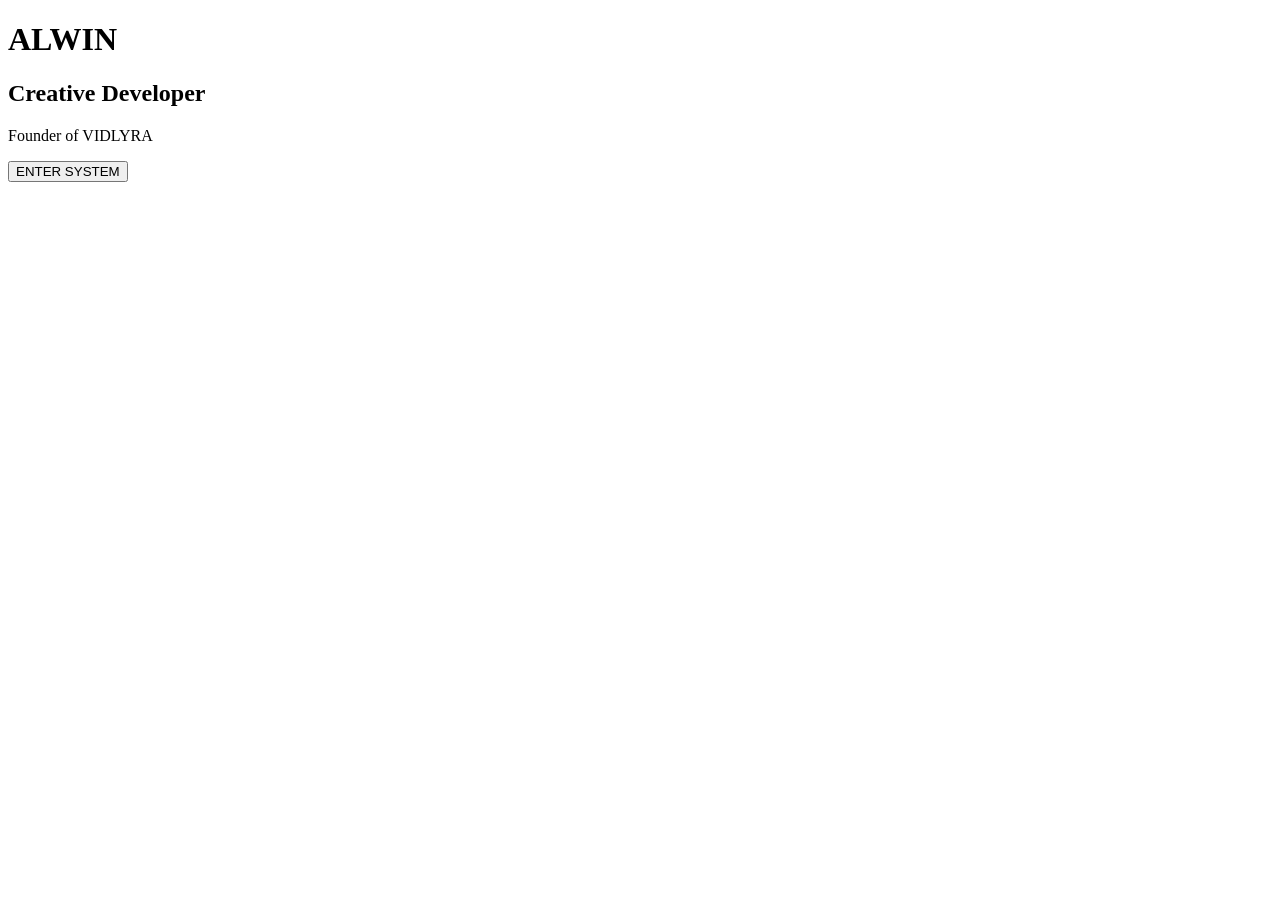
==== portfolio/index.html @ a60c1b2e "Rename index.html to index.html" ====
<!DOCTYPE html>
<html lang="en">
<head>

<meta charset="UTF-8">
<meta name="viewport" content="width=device-width, initial-scale=1.0">

<title>ALWIN | Portfolio</title>

<link rel="stylesheet" href="css/style.css">
<link rel="stylesheet" href="css/glitch.css">

<link href="https://fonts.googleapis.com/css2?family=Orbitron:wght@400;700;900&family=JetBrains+Mono:wght@400;700&display=swap" rel="stylesheet">

</head>

<body>

<div class="noise"></div>

<div class="hero">

<h1 class="glitch" data-text="ALWIN">
ALWIN
</h1>

<h2>
Creative Developer
</h2>

<p>
Founder of VIDLYRA
</p>

<button>
ENTER SYSTEM
</button>

</div>

<script src="js/main.js"></script>

</body>
</html>
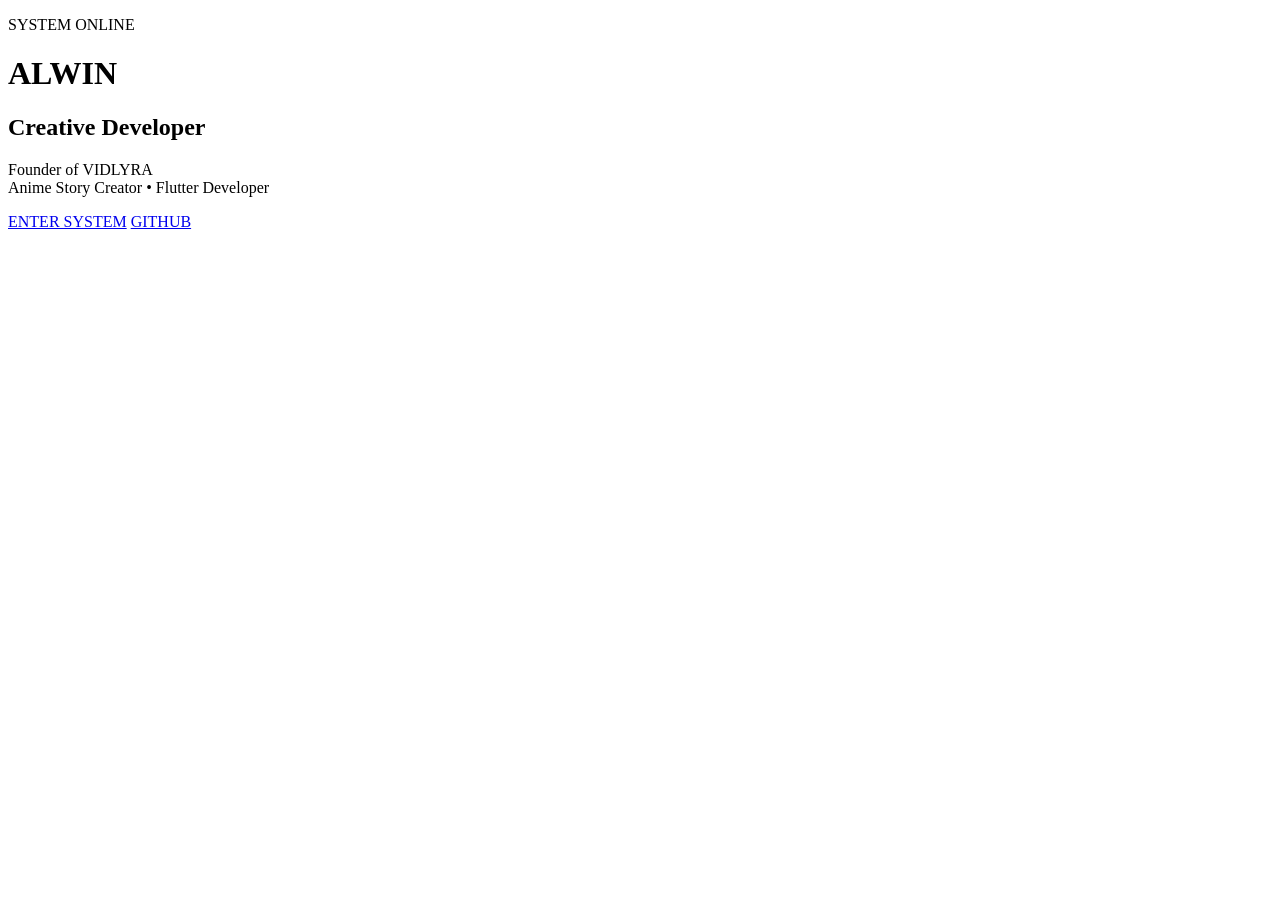
==== commit a4a1756b: "Update index.html" ====
--- a/portfolio/index.html
+++ b/portfolio/index.html
@@ -1,45 +1,50 @@
-
 <!DOCTYPE html>
 <html lang="en">
+
 <head>
+    <meta charset="UTF-8">
+    <meta name="viewport" content="width=device-width, initial-scale=1.0">
 
-<meta charset="UTF-8">
-<meta name="viewport" content="width=device-width, initial-scale=1.0">
+    <title>ALWIN // DIGITAL ARCHIVE</title>
 
-<title>ALWIN | Portfolio</title>
+    <link rel="stylesheet" href="css/style.css">
+    <link rel="stylesheet" href="css/glitch.css">
 
-<link rel="stylesheet" href="css/style.css">
-<link rel="stylesheet" href="css/glitch.css">
-
-<link href="https://fonts.googleapis.com/css2?family=Orbitron:wght@400;700;900&family=JetBrains+Mono:wght@400;700&display=swap" rel="stylesheet">
-
+    <link href="https://fonts.googleapis.com/css2?family=Orbitron:wght@400;700;900&family=JetBrains+Mono:wght@400;700&display=swap" rel="stylesheet">
 </head>
 
 <body>
+    <div id="boot-screen">
+    <pre id="boot-text"></pre>
+</div>
+    <div class="noise"></div>
 
-<div class="noise"></div>
+    <div class="hero">
 
-<div class="hero">
+        <p class="status">SYSTEM ONLINE</p>
 
-<h1 class="glitch" data-text="ALWIN">
-ALWIN
-</h1>
+        <h1 class="glitch" data-text="ALWIN">
+            ALWIN
+        </h1>
 
-<h2>
-Creative Developer
-</h2>
+        <h2>Creative Developer</h2>
 
-<p>
-Founder of VIDLYRA
-</p>
+        <p class="subtitle">
+            Founder of <span>VIDLYRA</span><br>
+            Anime Story Creator • Flutter Developer
+        </p>
 
-<button>
-ENTER SYSTEM
-</button>
+        <div class="buttons">
+            <a href="#projects" class="btn">ENTER SYSTEM</a>
+            <a href="https://github.com/YOUR_GITHUB_USERNAME" class="btn secondary" target="_blank">
+                GITHUB
+            </a>
+        </div>
 
-</div>
+    </div>
 
-<script src="js/main.js"></script>
+    <script src="js/main.js"></script>
+    <script src="js/matrix.js"></script>
+</body>
 
-</body>
 </html>
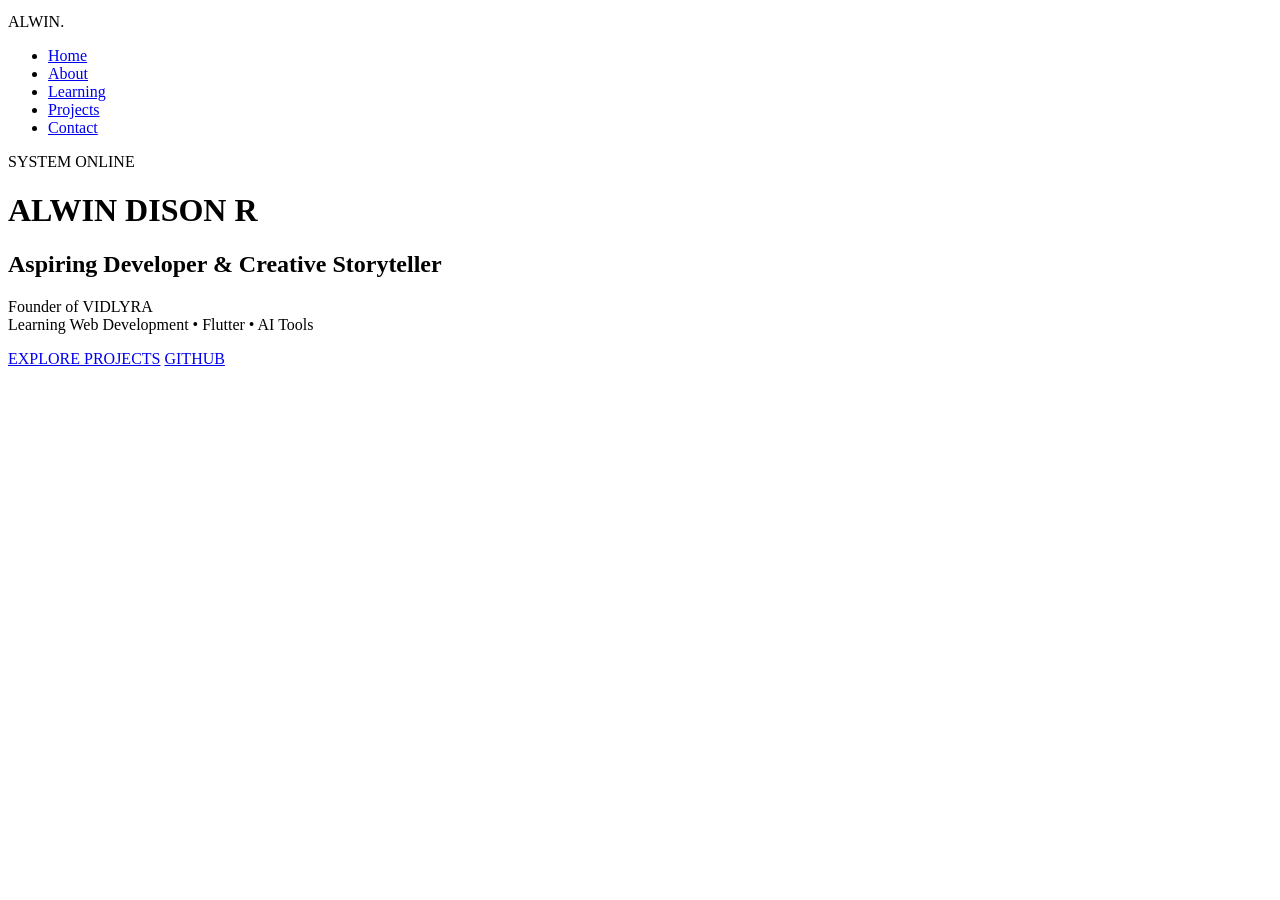
==== commit 4710fdf5: "Update index.html" ====
--- a/portfolio/index.html
+++ b/portfolio/index.html
@@ -5,7 +5,7 @@
     <meta charset="UTF-8">
     <meta name="viewport" content="width=device-width, initial-scale=1.0">
 
-    <title>ALWIN // DIGITAL ARCHIVE</title>
+    <title>Alwin Dison R | Digital Archive</title>
 
     <link rel="stylesheet" href="css/style.css">
     <link rel="stylesheet" href="css/glitch.css">
@@ -18,33 +18,59 @@
     <pre id="boot-text"></pre>
 </div>
     <div class="noise"></div>
+     <nav class="navbar">
 
+    <div class="logo">
+        ALWIN<span>.</span>
+    </div>
+
+    <ul class="nav-links">
+
+        <li><a href="#home">Home</a></li>
+
+        <li><a href="#about">About</a></li>
+
+        <li><a href="#learning">Learning</a></li>
+
+        <li><a href="#projects">Projects</a></li>
+
+        <li><a href="#contact">Contact</a></li>
+
+    </ul>
+
+</nav>
     <div class="hero">
 
-        <p class="status">SYSTEM ONLINE</p>
+    <p class="status">SYSTEM ONLINE</p>
 
-        <h1 class="glitch" data-text="ALWIN">
-            ALWIN
-        </h1>
+    <h1 class="glitch" data-text="ALWIN DISON R">
+        ALWIN DISON R
+    </h1>
 
-        <h2>Creative Developer</h2>
+    <h2>Aspiring Developer & Creative Storyteller</h2>
 
-        <p class="subtitle">
-            Founder of <span>VIDLYRA</span><br>
-            Anime Story Creator • Flutter Developer
-        </p>
+    <p class="subtitle">
+        Founder of <span>VIDLYRA</span><br>
+        Learning Web Development • Flutter • AI Tools
+    </p>
 
-        <div class="buttons">
-            <a href="#projects" class="btn">ENTER SYSTEM</a>
-            <a href="https://github.com/YOUR_GITHUB_USERNAME" class="btn secondary" target="_blank">
-                GITHUB
-            </a>
-        </div>
+    <div class="buttons">
+        <a href="#projects" class="btn">EXPLORE PROJECTS</a>
+
+        <a href="https://github.com/Akshadow143"
+           class="btn secondary"
+           target="_blank">
+            GITHUB
+        </a>
+    </div>
+
+</div>
 
     </div>
 
     <script src="js/main.js"></script>
     <script src="js/matrix.js"></script>
+    <script src="js/cursor.js"></script>
 </body>
 
 </html>
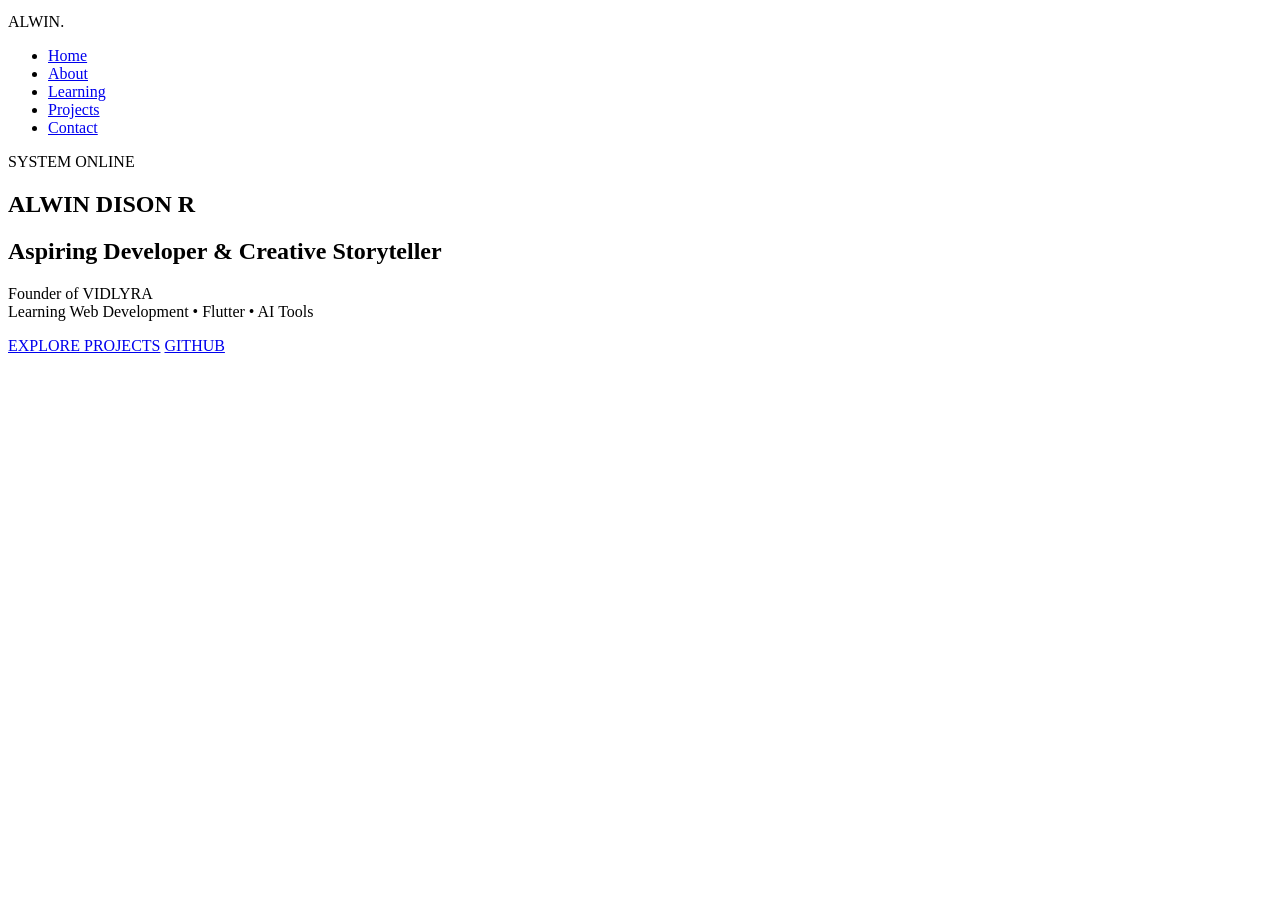
==== commit f3c4d6a4: "Update index.html" ====
--- a/portfolio/index.html
+++ b/portfolio/index.html
@@ -39,7 +39,7 @@
     </ul>
 
 </nav>
-    <div class="hero">
+    <section class="hero" id="home">
 
     <p class="status">SYSTEM ONLINE</p>
 
@@ -67,7 +67,7 @@
 </div>
 
     </div>
-
+</section>
     <script src="js/main.js"></script>
     <script src="js/matrix.js"></script>
     <script src="js/cursor.js"></script>
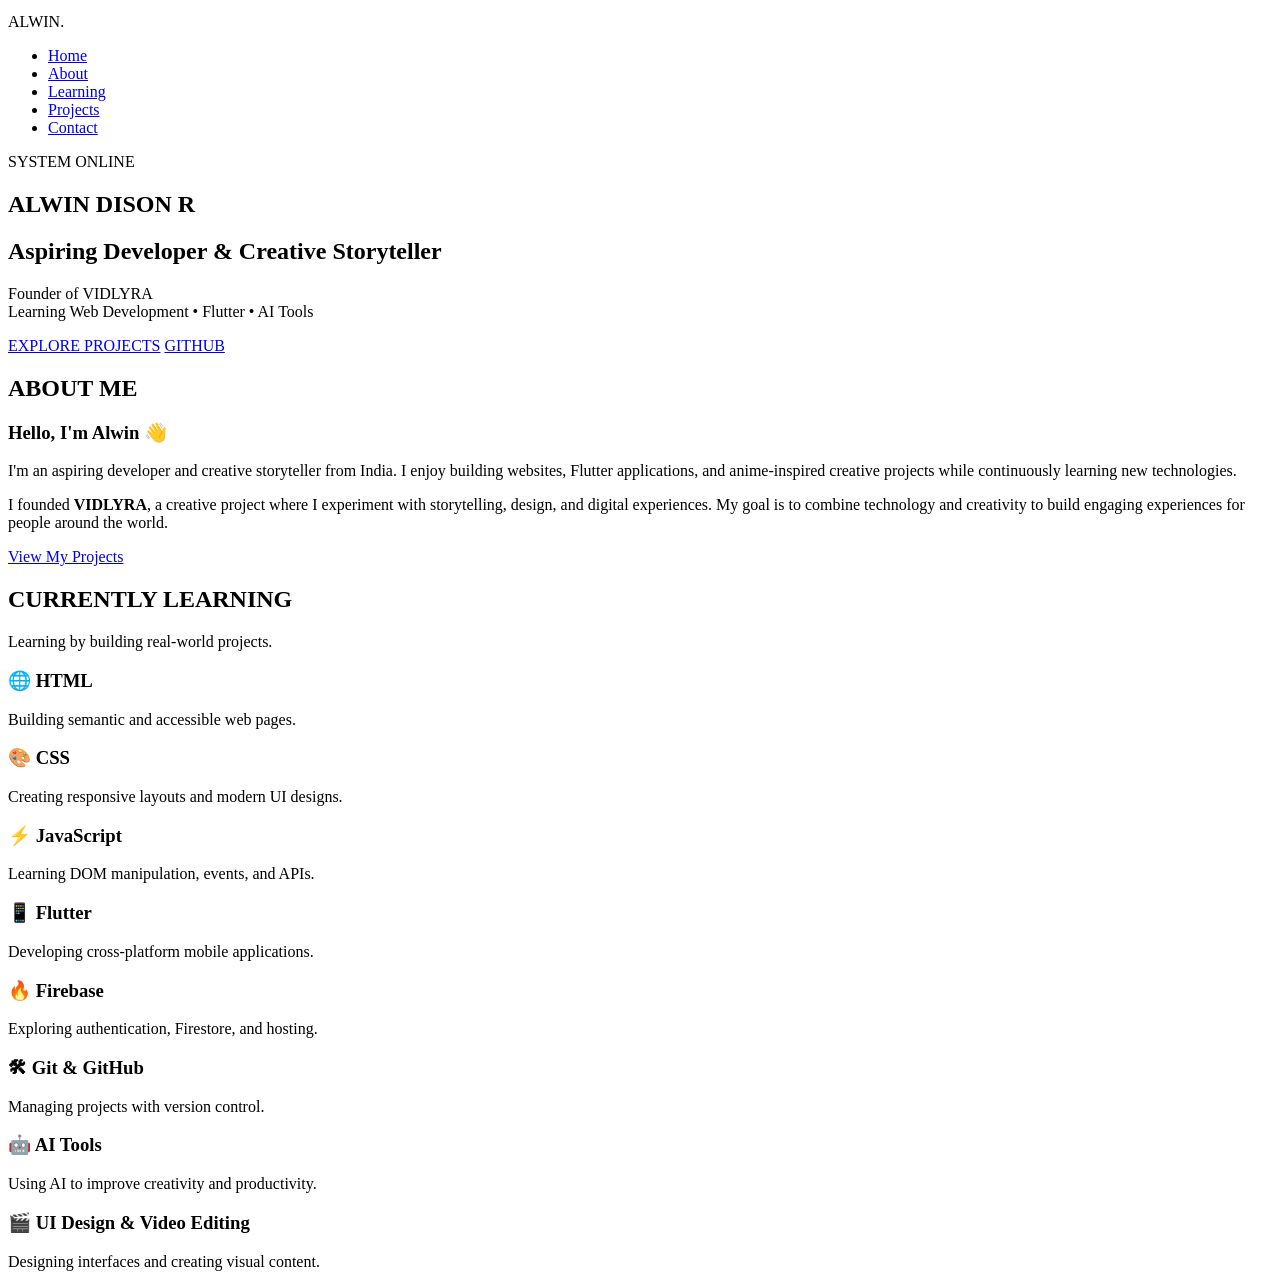
==== commit 0e707a12: "Update index.html" ====
--- a/portfolio/index.html
+++ b/portfolio/index.html
@@ -68,6 +68,92 @@
 
     </div>
 </section>
+    <section id="about">
+
+    <div class="section-title">
+        <h2>ABOUT ME</h2>
+    </div>
+
+    <div class="about-content">
+
+        <div class="about-text">
+
+            <h3>Hello, I'm Alwin 👋</h3>
+
+            <p>
+                I'm an aspiring developer and creative storyteller from India.
+                I enjoy building websites, Flutter applications, and anime-inspired
+                creative projects while continuously learning new technologies.
+            </p>
+
+            <p>
+                I founded <strong>VIDLYRA</strong>, a creative project where I
+                experiment with storytelling, design, and digital experiences.
+                My goal is to combine technology and creativity to build engaging
+                experiences for people around the world.
+            </p>
+
+            <a href="#projects" class="btn">
+                View My Projects
+            </a>
+
+        </div>
+
+    </div>
+
+</section>
+    <section id="learning">
+
+    <div class="section-title">
+        <h2>CURRENTLY LEARNING</h2>
+        <p>Learning by building real-world projects.</p>
+    </div>
+
+    <div class="learning-grid">
+
+        <div class="learning-card">
+            <h3>🌐 HTML</h3>
+            <p>Building semantic and accessible web pages.</p>
+        </div>
+
+        <div class="learning-card">
+            <h3>🎨 CSS</h3>
+            <p>Creating responsive layouts and modern UI designs.</p>
+        </div>
+
+        <div class="learning-card">
+            <h3>⚡ JavaScript</h3>
+            <p>Learning DOM manipulation, events, and APIs.</p>
+        </div>
+
+        <div class="learning-card">
+            <h3>📱 Flutter</h3>
+            <p>Developing cross-platform mobile applications.</p>
+        </div>
+
+        <div class="learning-card">
+            <h3>🔥 Firebase</h3>
+            <p>Exploring authentication, Firestore, and hosting.</p>
+        </div>
+
+        <div class="learning-card">
+            <h3>🛠 Git & GitHub</h3>
+            <p>Managing projects with version control.</p>
+        </div>
+
+        <div class="learning-card">
+            <h3>🤖 AI Tools</h3>
+            <p>Using AI to improve creativity and productivity.</p>
+        </div>
+
+        <div class="learning-card">
+            <h3>🎬 UI Design & Video Editing</h3>
+            <p>Designing interfaces and creating visual content.</p>
+        </div>
+
+    </div>
+
+</section>
     <script src="js/main.js"></script>
     <script src="js/matrix.js"></script>
     <script src="js/cursor.js"></script>
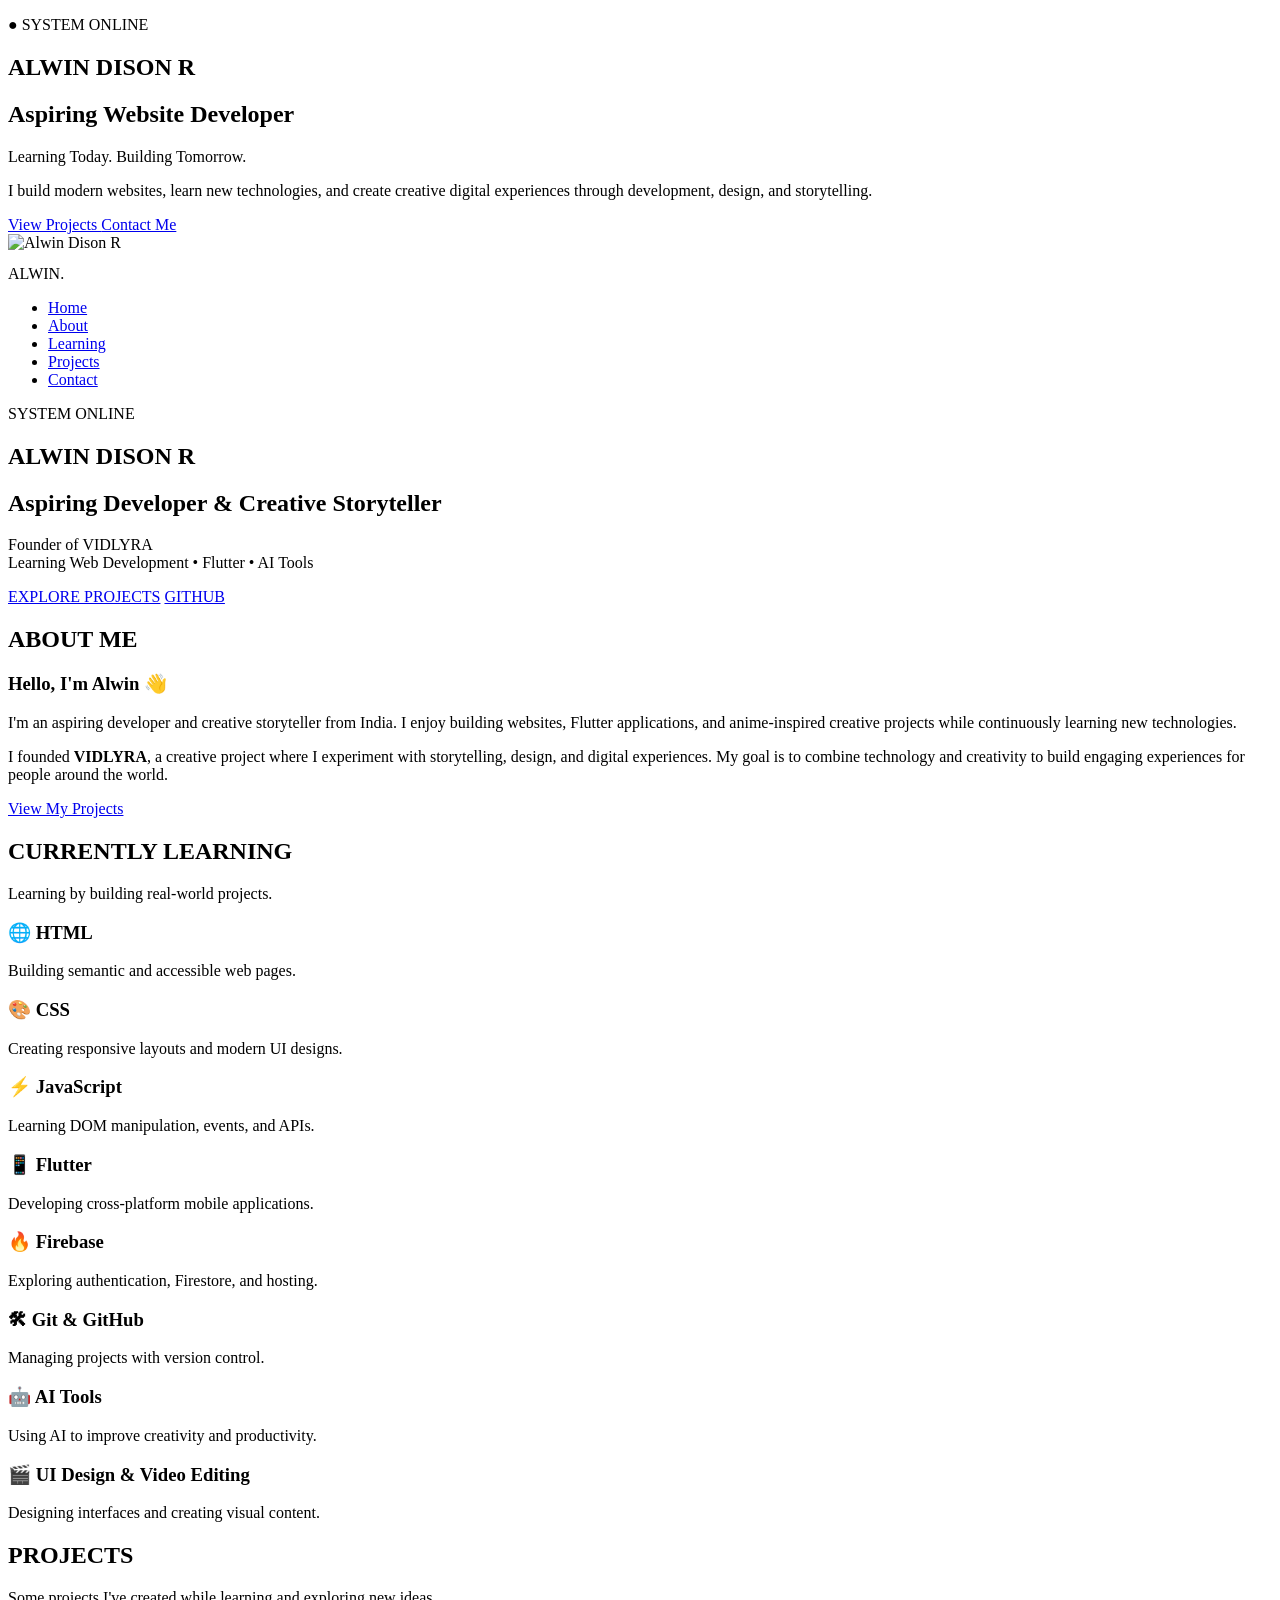
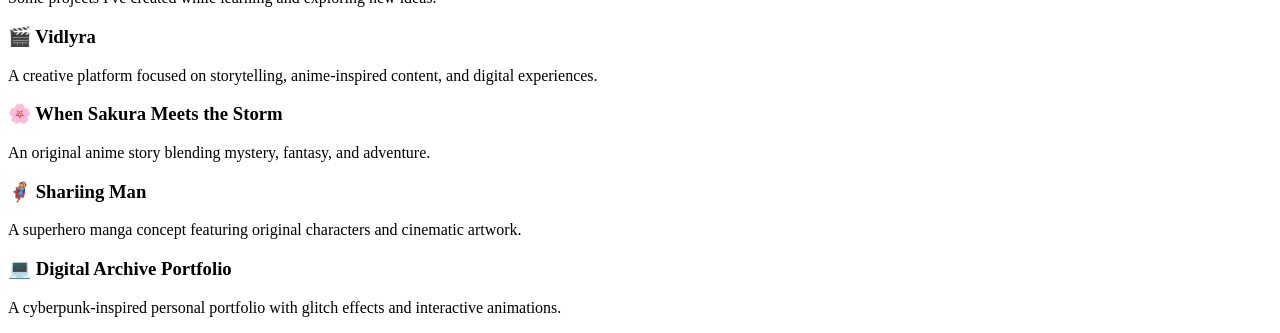
==== commit 7e300a43: "Update index.html" ====
--- a/portfolio/index.html
+++ b/portfolio/index.html
@@ -1,18 +1,57 @@
 <!DOCTYPE html>
 <html lang="en">
 
-<head>
-    <meta charset="UTF-8">
-    <meta name="viewport" content="width=device-width, initial-scale=1.0">
-
-    <title>Alwin Dison R | Digital Archive</title>
-
-    <link rel="stylesheet" href="css/style.css">
-    <link rel="stylesheet" href="css/glitch.css">
-
-    <link href="https://fonts.googleapis.com/css2?family=Orbitron:wght@400;700;900&family=JetBrains+Mono:wght@400;700&display=swap" rel="stylesheet">
-</head>
-
+<section class="hero" id="home">
+
+    <div class="hero-left">
+
+        <p class="status">● SYSTEM ONLINE</p>
+
+        <h1 class="glitch" data-text="ALWIN DISON R">
+            ALWIN DISON R
+        </h1>
+
+        <h2 class="typing">
+            Aspiring Website Developer
+        </h2>
+
+        <p class="subtitle">
+            Learning Today. Building Tomorrow.
+        </p>
+
+        <p class="description">
+            I build modern websites, learn new technologies,
+            and create creative digital experiences through
+            development, design, and storytelling.
+        </p>
+
+        <div class="buttons">
+
+            <a href="#projects" class="btn">
+                View Projects
+            </a>
+
+            <a href="#contact" class="btn secondary">
+                Contact Me
+            </a>
+
+        </div>
+
+    </div>
+
+    <div class="hero-right">
+
+        <div class="profile-frame">
+
+            <img
+                src="assets/images/profile.jpg"
+                alt="Alwin Dison R">
+
+        </div>
+
+    </div>
+
+</section>
 <body>
     <div id="boot-screen">
     <pre id="boot-text"></pre>
@@ -154,6 +193,47 @@
     </div>
 
 </section>
+    <section id="projects">
+
+    <div class="section-title">
+        <h2>PROJECTS</h2>
+        <p>Some projects I've created while learning and exploring new ideas.</p>
+    </div>
+
+    <div class="projects-grid">
+
+        <div class="project-card">
+            <h3>🎬 Vidlyra</h3>
+            <p>
+                A creative platform focused on storytelling, anime-inspired content,
+                and digital experiences.
+            </p>
+        </div>
+
+        <div class="project-card">
+            <h3>🌸 When Sakura Meets the Storm</h3>
+            <p>
+                An original anime story blending mystery, fantasy, and adventure.
+            </p>
+        </div>
+
+        <div class="project-card">
+            <h3>🦸 Shariing Man</h3>
+            <p>
+                A superhero manga concept featuring original characters and cinematic artwork.
+            </p>
+        </div>
+
+        <div class="project-card">
+            <h3>💻 Digital Archive Portfolio</h3>
+            <p>
+                A cyberpunk-inspired personal portfolio with glitch effects and interactive animations.
+            </p>
+        </div>
+
+    </div>
+
+</section>
     <script src="js/main.js"></script>
     <script src="js/matrix.js"></script>
     <script src="js/cursor.js"></script>
